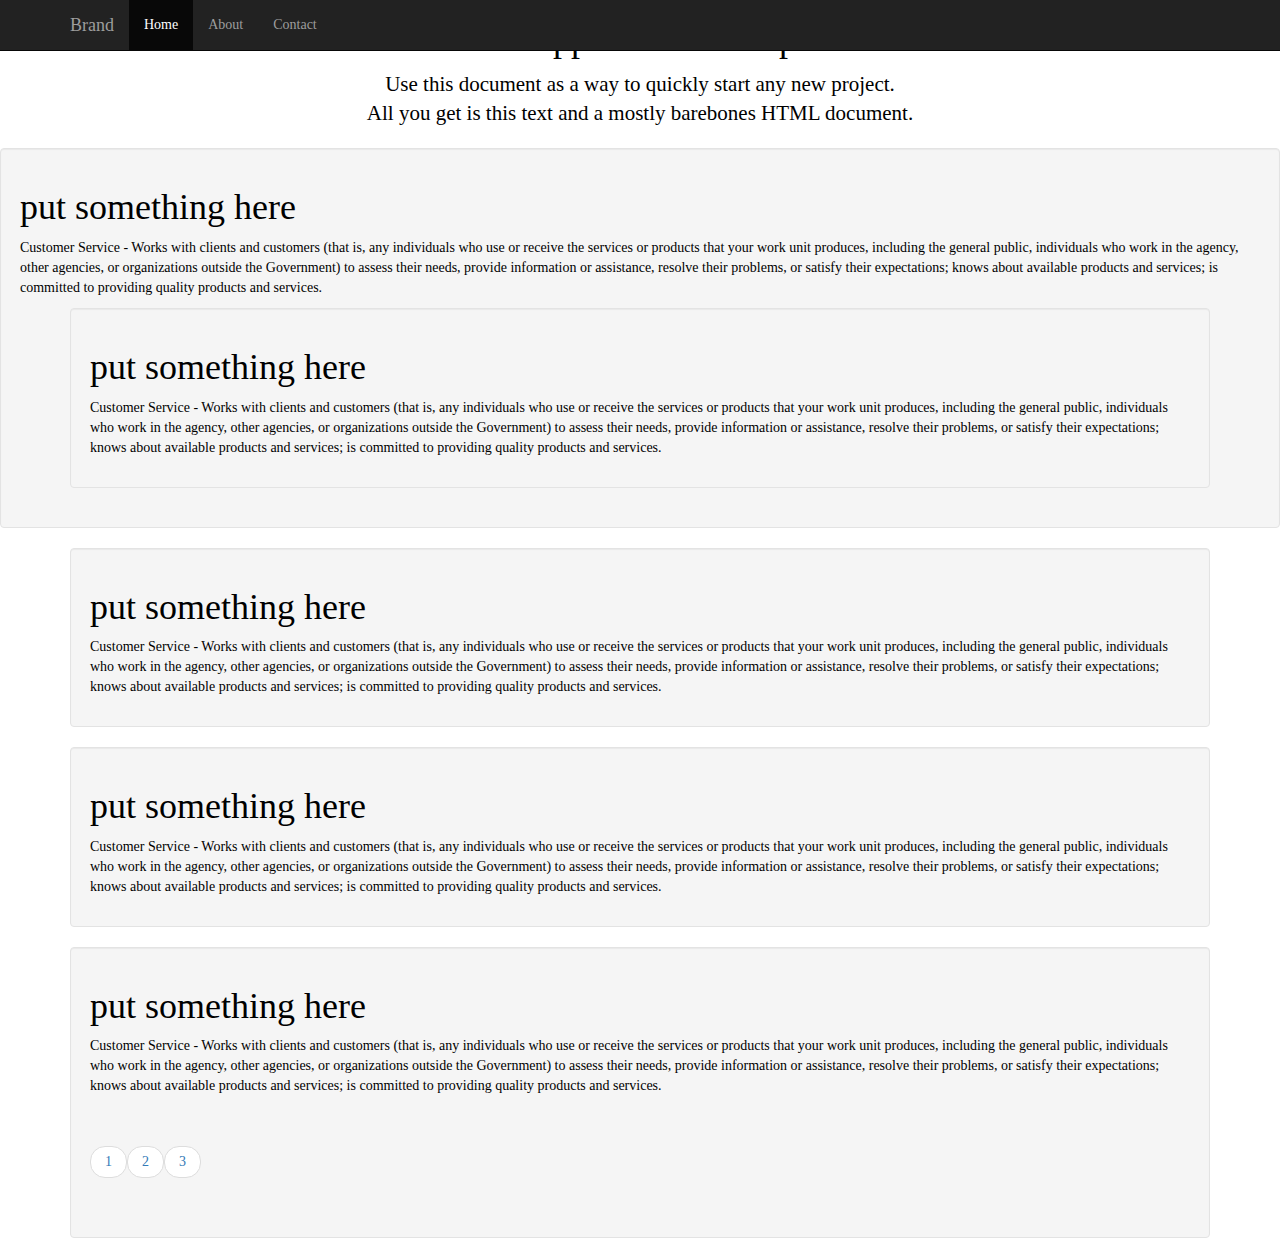
==== tester.html @ 9cf90850 "test page" ====
<!DOCTYPE html>
<html lang="eng">
<html>
  <head>
    <meta charset="utf-8">
    <title>API Project</title>
    <meta name="viewport" content="width=device-width, initial-scale=1">
    <!<link rel="stylesheet" href="https://maxcdn.bootstrapcdn.com/bootstrap/3.3.7/css/bootstrap.min.css">
    <link rel="stylesheet" type="text/css" href="css/bootstrap.css"> 
    <script src="https://ajax.googleapis.com/ajax/libs/jquery/3.2.1/jquery.min.js"></script>
    <!<script src="https://maxcdn.bootstrapcdn.com/bootstrap/3.3.7/js/bootstrap.min.js">  <!</script>
    <script src='js/bootstrap.min.js'></script>
    <script src= 'script.js'></script>     

    <link href="https://fonts.googleapis.com/css?family=Barrio" rel="stylesheet">
    <link href="https://fonts.googleapis.com/css?family=Offside|Walter+Turncoat" rel="stylesheet">




    <!<link href="fonts.css" rel="stylesheet" type="text/css" media="all" >
    
    <link href="style.css" rel="stylesheet" type="text/css">

  </head>
  <body>





<div class="navbar navbar-inverse navbar-fixed-top">
  <div class="container">
    <div class="navbar-header">
      <button type="button" class="navbar-toggle" data-toggle="collapse" data-target=".navbar-collapse">
        <span class="icon-bar"></span>
        <span class="icon-bar"></span>
        <span class="icon-bar"></span>
      </button>
      <a class="navbar-brand" href="#">Brand</a>
    </div>
    <div class="collapse navbar-collapse">
      <ul class="nav navbar-nav">
        <li class="active"><a href="#">Home</a></li>
        <li><a href="#about">About</a></li>
        <li><a href="#contact">Contact</a></li>
      </ul>
    </div><!--/.nav-collapse -->
  </div>
</div>

<div class="container">
  
  <div class="text-center">
    <h1>Bootstrapper starter template</h1>
    <p class="lead">Use this document as a way to quickly start any new project.<br> All you get is this text and a mostly barebones HTML document.</p>
  </div>
  
</div><!-- /.container -->
<div>
  
<div class="well"> 
      <h1>put something here</h1>
    <p>Customer Service - Works with clients and customers (that is, any individuals
      who use or receive the services or products that your work unit produces, including
      the general public, individuals who work in the agency, other agencies, or organizations
      outside the Government) to assess their needs, provide information or assistance, 
      resolve their problems, or satisfy their expectations; knows about available products
      and services; is committed to providing quality products and services.</p>
  
  <div class="container">
  <div class="well"> <div class="col-md-2"></div>
    <h1>put something here</h1>
    <p>Customer Service - Works with clients and customers (that is, any individuals
      who use or receive the services or products that your work unit produces, including
      the general public, individuals who work in the agency, other agencies, or organizations
      outside the Government) to assess their needs, provide information or assistance, 
      resolve their problems, or satisfy their expectations; knows about available products
      and services; is committed to providing quality products and services.</p>
  </div>

</div>
  
</div>

</div>


<div class="container">
  <div class="well"> <div class="col-md-2"></div>
    <h1>put something here</h1>
    <p>Customer Service - Works with clients and customers (that is, any individuals who use or receive the services or products that your work unit produces, including the general public, individuals who work in the agency, other agencies, or organizations outside the Government) to assess their needs, provide information or assistance, resolve their problems, or satisfy their expectations; knows about available products and services; is committed to providing quality products and services.</p>
  </div>

</div>
<div class="container">
  <div class="well"> <div class="col-md-2"></div>
    <h1>put something here</h1>
    <p>Customer Service - Works with clients and customers (that is, any individuals
      who use or receive the services or products that your work unit produces, including
      the general public, individuals who work in the agency, other agencies, or organizations
      outside the Government) to assess their needs, provide information or assistance, 
      resolve their problems, or satisfy their expectations; knows about available products
      and services; is committed to providing quality products and services.</p>
  </div>

</div>
<div class="container">
  <div class="well"> <div class="col-md-2"></div>
    <h1>put something here</h1>
    <p>Customer Service - Works with clients and customers (that is, any individuals who use or receive the services or products that your work unit produces, including the general public, individuals who work in the agency, other agencies, or organizations outside the Government) to assess their needs, provide information or assistance, resolve their problems, or satisfy their expectations; knows about available products and services; is committed to providing quality products and services.</p>
  
<div class="pagination pagination-mini">
	<ul class="pager"><li><a href="#">1</a></li><li><a href="#">2</a></li><li><a href="#">3</a></li></ul>
</div>

  </div>

</div>

<span></span>

  </body>
<!  <script src=script.js><!/script>
</html>
---- style.css ----
@font-face{
    font-family: 'Masked';
    src: url('fonts/mask.ttf');
    }

body, h1 {
  font-family: 'Masked';
  color: black;
  }
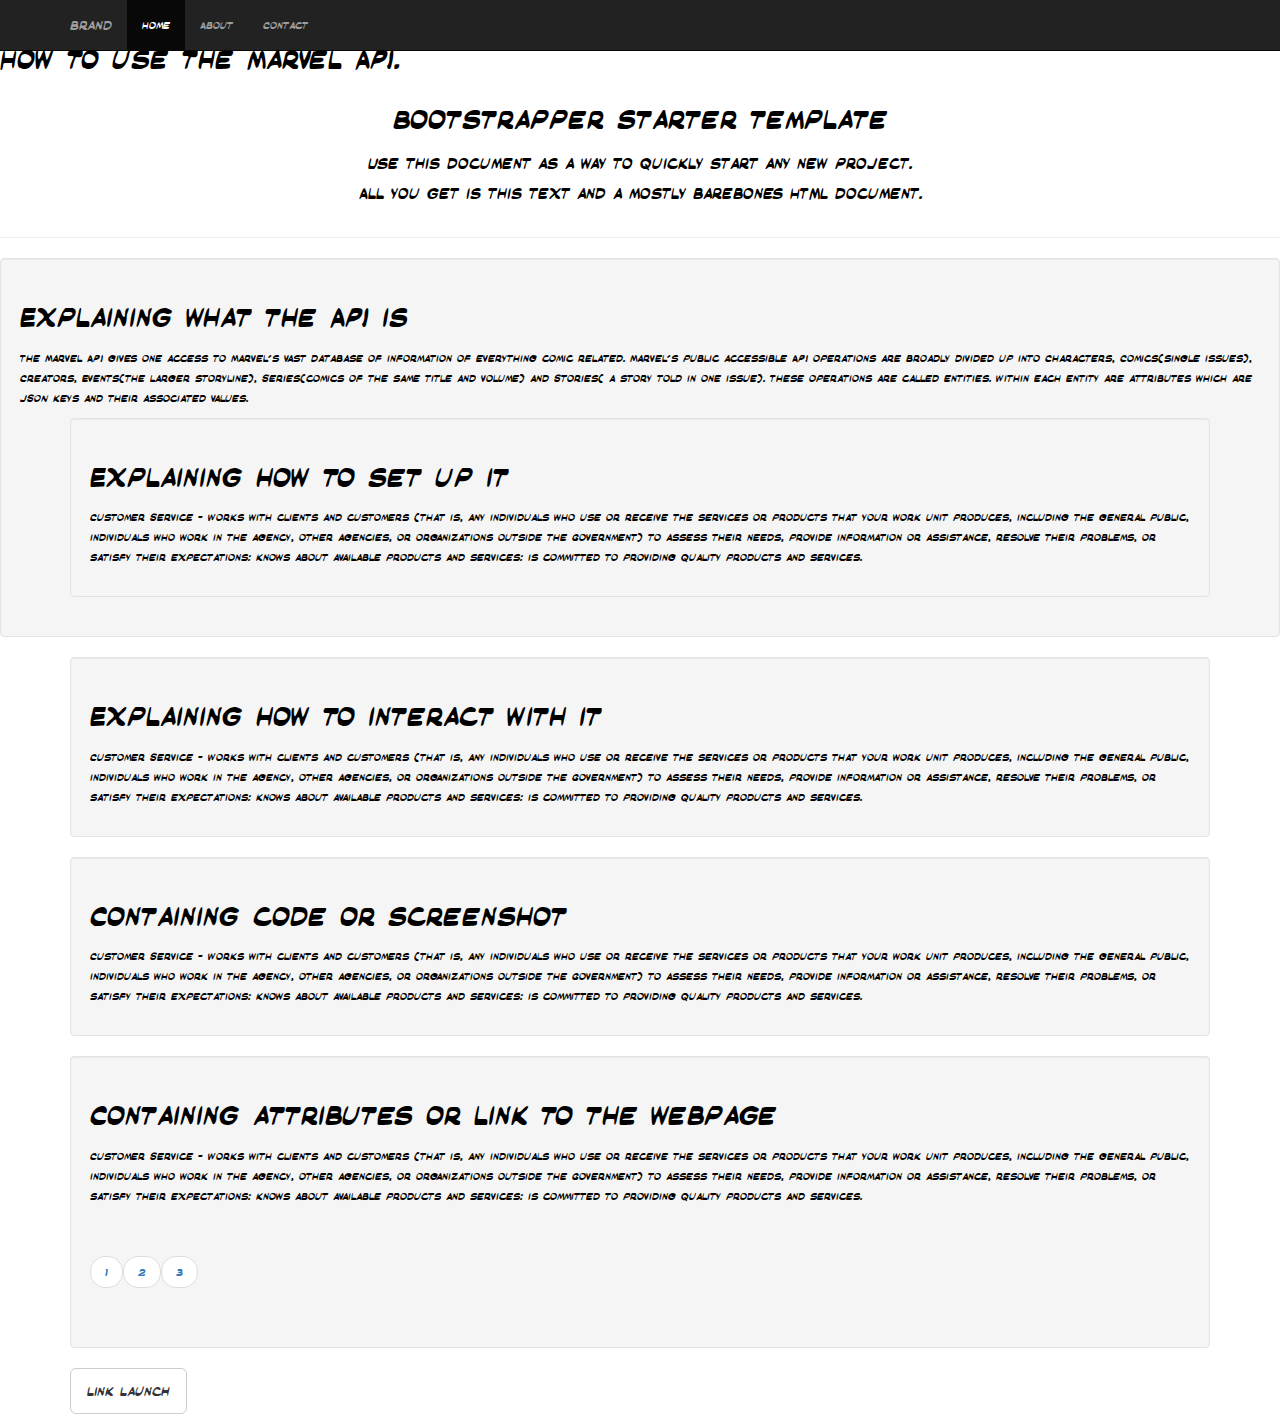
==== commit aa2fa631: "add button" ====
--- a/tester.html
+++ b/tester.html
@@ -8,6 +8,7 @@
     <!<link rel="stylesheet" href="https://maxcdn.bootstrapcdn.com/bootstrap/3.3.7/css/bootstrap.min.css">
     <link rel="stylesheet" type="text/css" href="css/bootstrap.css"> 
     <script src="https://ajax.googleapis.com/ajax/libs/jquery/3.2.1/jquery.min.js"></script>
+    <!THese are linked but used local to make changes>
     <!<script src="https://maxcdn.bootstrapcdn.com/bootstrap/3.3.7/js/bootstrap.min.js">  <!</script>
     <script src='js/bootstrap.min.js'></script>
     <script src= 'script.js'></script>     
@@ -49,28 +50,30 @@
   </div>
 </div>
 
-<div class="container">
-  
+<div class="container-fixed">
+  <div class="page-header">
+  <h1>How to use the Marvel API.</h1>
   <div class="text-center">
     <h1>Bootstrapper starter template</h1>
     <p class="lead">Use this document as a way to quickly start any new project.<br> All you get is this text and a mostly barebones HTML document.</p>
   </div>
   
 </div><!-- /.container -->
+
 <div>
   
 <div class="well"> 
-      <h1>put something here</h1>
-    <p>Customer Service - Works with clients and customers (that is, any individuals
-      who use or receive the services or products that your work unit produces, including
-      the general public, individuals who work in the agency, other agencies, or organizations
-      outside the Government) to assess their needs, provide information or assistance, 
-      resolve their problems, or satisfy their expectations; knows about available products
-      and services; is committed to providing quality products and services.</p>
+      <h1>Explaining what the API is</h1>
+    <p>The Marvel API gives one access to Marvel's vast database of information of
+everything comic related. Marvel's public accessible API operations are broadly
+divided up into Characters, Comics(single issues), Creators, Events(the larger
+storyline), Series(comics of the same title and volume) and Stories( a story told
+in one issue). These operations are called entities. Within each entity are
+attributes which are JSON keys and their associated values.</p>
   
   <div class="container">
   <div class="well"> <div class="col-md-2"></div>
-    <h1>put something here</h1>
+    <h1>Explaining how to set up it</h1>
     <p>Customer Service - Works with clients and customers (that is, any individuals
       who use or receive the services or products that your work unit produces, including
       the general public, individuals who work in the agency, other agencies, or organizations
@@ -88,14 +91,14 @@
 
 <div class="container">
   <div class="well"> <div class="col-md-2"></div>
-    <h1>put something here</h1>
+    <h1>Explaining how to interact with it</h1>
     <p>Customer Service - Works with clients and customers (that is, any individuals who use or receive the services or products that your work unit produces, including the general public, individuals who work in the agency, other agencies, or organizations outside the Government) to assess their needs, provide information or assistance, resolve their problems, or satisfy their expectations; knows about available products and services; is committed to providing quality products and services.</p>
   </div>
 
 </div>
 <div class="container">
   <div class="well"> <div class="col-md-2"></div>
-    <h1>put something here</h1>
+    <h1>Containing code or screenshot</h1>
     <p>Customer Service - Works with clients and customers (that is, any individuals
       who use or receive the services or products that your work unit produces, including
       the general public, individuals who work in the agency, other agencies, or organizations
@@ -107,7 +110,7 @@
 </div>
 <div class="container">
   <div class="well"> <div class="col-md-2"></div>
-    <h1>put something here</h1>
+    <h1>Containing attributes or link to the webpage</h1>
     <p>Customer Service - Works with clients and customers (that is, any individuals who use or receive the services or products that your work unit produces, including the general public, individuals who work in the agency, other agencies, or organizations outside the Government) to assess their needs, provide information or assistance, resolve their problems, or satisfy their expectations; knows about available products and services; is committed to providing quality products and services.</p>
   
 <div class="pagination pagination-mini">
@@ -116,6 +119,10 @@
 
   </div>
 
+</div>
+ 
+<div class="container">
+    <a href="#" class="btn btn-default btn-lg" role="button"> Link Launch</a>
 </div>
 
 <span></span>
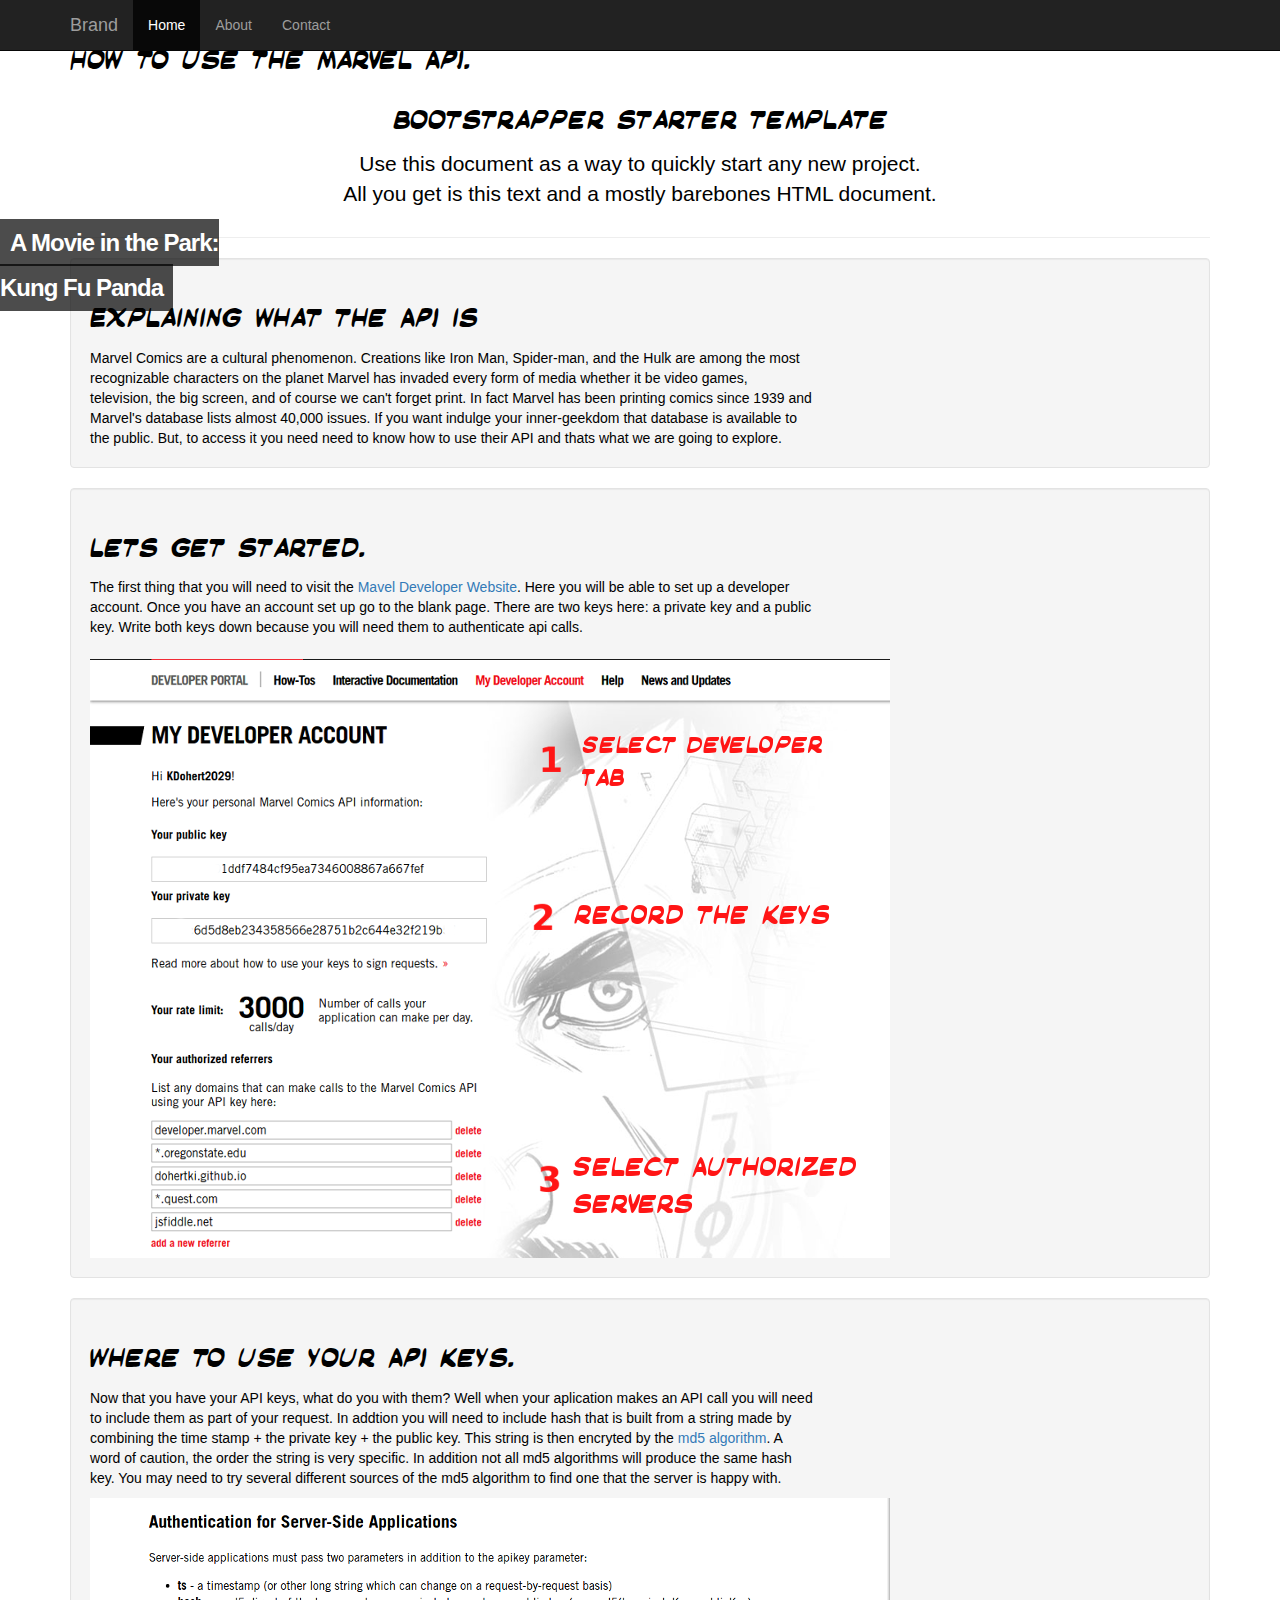
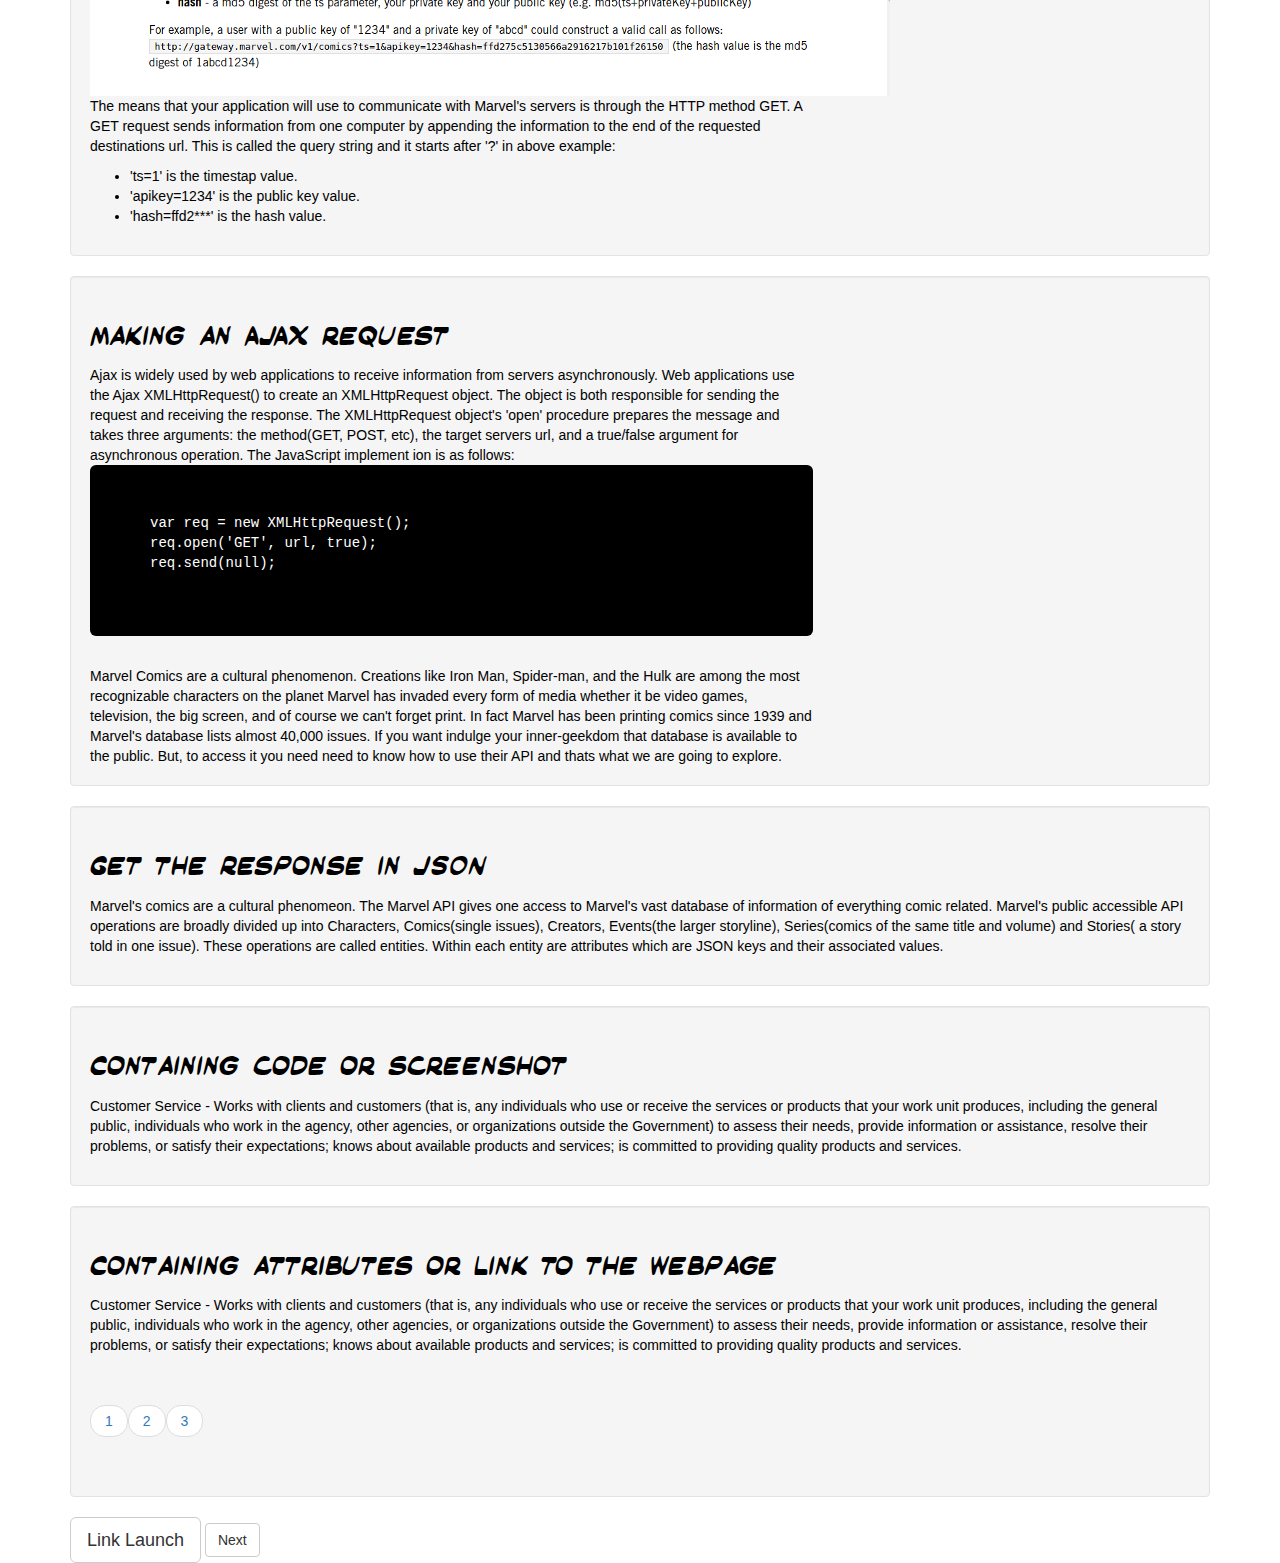
==== commit ce80a3d8: "Its night" ====
--- a/tester.html
+++ b/tester.html
@@ -11,7 +11,7 @@
     <!THese are linked but used local to make changes>
     <!<script src="https://maxcdn.bootstrapcdn.com/bootstrap/3.3.7/js/bootstrap.min.js">  <!</script>
     <script src='js/bootstrap.min.js'></script>
-    <script src= 'script.js'></script>     
+    <!<script src= 'script.js'><!</script>     
 
     <link href="https://fonts.googleapis.com/css?family=Barrio" rel="stylesheet">
     <link href="https://fonts.googleapis.com/css?family=Offside|Walter+Turncoat" rel="stylesheet">
@@ -30,69 +30,151 @@
 
 
 
-<div class="navbar navbar-inverse navbar-fixed-top">
+  <div class="navbar navbar-inverse navbar-fixed-top">
+    <div class="container">
+      <div class="navbar-header">
+        <button type="button" class="navbar-toggle" data-toggle="collapse" data-target=".navbar-collapse">
+          <span class="icon-bar"></span>
+          <span class="icon-bar"></span>
+          <span class="icon-bar"></span>
+        </button>
+        <a class="navbar-brand" href="#">Brand</a>
+      </div>
+      <div class="collapse navbar-collapse">
+        <ul class="nav navbar-nav">
+          <li class="active"><a href="#">Home</a></li>
+          <li><a href="#about">About</a></li>
+          <li><a href="#contact">Contact</a></li>
+        </ul>
+      </div><!--/.nav-collapse -->
+    </div>
+  </div>
+
+ <div class="container">
+  <div class="page-header">
+   <h1>How to use the Marvel API.</h1>
+    <div class="text-center">
+      <h1>Bootstrapper starter template</h1>
+      <p class="lead">Use this document as a way to quickly start any new project.<br> All you get is this text and a mostly barebones HTML document.</p>
+    </div>
+  </div><!-- /.container -->
+  </div>
+
   <div class="container">
-    <div class="navbar-header">
-      <button type="button" class="navbar-toggle" data-toggle="collapse" data-target=".navbar-collapse">
-        <span class="icon-bar"></span>
-        <span class="icon-bar"></span>
-        <span class="icon-bar"></span>
-      </button>
-      <a class="navbar-brand" href="#">Brand</a>
-    </div>
-    <div class="collapse navbar-collapse">
-      <ul class="nav navbar-nav">
-        <li class="active"><a href="#">Home</a></li>
-        <li><a href="#about">About</a></li>
-        <li><a href="#contact">Contact</a></li>
-      </ul>
-    </div><!--/.nav-collapse -->
-  </div>
-</div>
-
-<div class="container-fixed">
-  <div class="page-header">
-  <h1>How to use the Marvel API.</h1>
-  <div class="text-center">
-    <h1>Bootstrapper starter template</h1>
-    <p class="lead">Use this document as a way to quickly start any new project.<br> All you get is this text and a mostly barebones HTML document.</p>
-  </div>
-  
-</div><!-- /.container -->
-
-<div>
-  
-<div class="well"> 
+    <div class="well"> 
       <h1>Explaining what the API is</h1>
-    <p>The Marvel API gives one access to Marvel's vast database of information of
-everything comic related. Marvel's public accessible API operations are broadly
-divided up into Characters, Comics(single issues), Creators, Events(the larger
-storyline), Series(comics of the same title and volume) and Stories( a story told
-in one issue). These operations are called entities. Within each entity are
-attributes which are JSON keys and their associated values.</p>
-  
+        <div class="row">
+          <div class="col-lg-8 col-md-8 col-xs-12" >
+         Marvel Comics are a cultural phenomenon. Creations like Iron Man, Spider-man, and the Hulk are among the most recognizable characters on the planet Marvel has invaded every form of media whether it be video games, television, the big screen, and of course we can't forget print. In fact Marvel has been printing comics since 1939 and Marvel's database lists almost 40,000 issues. If you want indulge your inner-geekdom that database is available to the public.  But, to access it you need need to know how to use their API and thats what we are going to explore. 
+         </div>
+       </div>
+    </div> 
+  </div>
+
   <div class="container">
-  <div class="well"> <div class="col-md-2"></div>
-    <h1>Explaining how to set up it</h1>
-    <p>Customer Service - Works with clients and customers (that is, any individuals
-      who use or receive the services or products that your work unit produces, including
-      the general public, individuals who work in the agency, other agencies, or organizations
-      outside the Government) to assess their needs, provide information or assistance, 
-      resolve their problems, or satisfy their expectations; knows about available products
-      and services; is committed to providing quality products and services.</p>
-  </div>
-
-</div>
-  
-</div>
-
-</div>
-
-
-<div class="container">
-  <div class="well"> <div class="col-md-2"></div>
-    <h1>Explaining how to interact with it</h1>
-    <p>Customer Service - Works with clients and customers (that is, any individuals who use or receive the services or products that your work unit produces, including the general public, individuals who work in the agency, other agencies, or organizations outside the Government) to assess their needs, provide information or assistance, resolve their problems, or satisfy their expectations; knows about available products and services; is committed to providing quality products and services.</p>
+  
+  <div class="well"> <div class="col-md-2"></div>
+    <h1>Lets get started.</h1>
+    <div class="row">
+          <div class="col-lg-8 col-md-8 col-xs-12" >
+    <p>The first thing that you will need to visit the <a href="https://developer.marvel.com/" target="_blank">Mavel Developer Website</a>. Here you will be able to set up a developer 
+     account.  Once you have an account set up go to the blank page. There are two keys here:
+     a private key and a public key. Write both keys down because you will need them to authenticate api calls.
+         </div>
+       </div>
+    </p>
+    <img class="img-responsive" src="img/marvel_dev_msg.png"  alt="Responsive image" width: "600" height: auto;>
+    <h2><span>A Movie in the Park:<br />Kung Fu Panda</span></h2>
+  </div>
+
+  </div>
+  
+  
+  <div class="container">
+  
+  <div class="well"> <div class="col-md-2"></div>
+    <h1>Where to use your API keys.</h1>
+    <div class="row">
+          <div class="col-lg-8 col-md-8 col-xs-12" >
+          <p>Now that you have your API keys, what do you with them? Well when your aplication makes an API call you will need to include them as part of your request. In addtion you will need to include hash that is built from a string made by combining the time stamp + the private key + the public key. This string is then encryted by the <a href="https://en.wikipedia.org/wiki/MD5" target="_blank">md5 algorithm</a>. A word of caution, the order the string is very specific. In addition not all md5 algorithms will produce the same hash key. You may need to try several different sources of the md5 algorithm to find one that the server is happy with. 
+          </p>
+
+         </div>
+       </div>
+    
+    <a href="https://developer.marvel.com/documentation/authorization" target="_blank"><img class="img-responsive" src="img/marvel_key_sm.png"  alt="Responsive image" width: "600" height: auto;> </a>
+  
+
+   <div class="row">
+          <div class="col-lg-8 col-md-8 col-xs-12" >
+          <p>The means that your application will use to communicate with Marvel's servers is through the HTTP method GET. A GET request sends information from one computer by appending the information to the end of the requested destinations  url. This is called the query string and it starts after '?' in above example: 
+          <ul>
+            <li>'ts=1' is the timestap value. </li>
+            <li>'apikey=1234' is the public key value.</li>
+            <li>'hash=ffd2***' is the hash value.</li>
+
+          </ul>
+
+
+
+          </p>
+
+         </div>
+       </div>
+
+
+
+
+
+
+  </div>
+
+  </div>
+  
+
+
+
+
+
+
+<div class="container">
+    <div class="well"> 
+      <h1>Making an AJAX request </h1>
+        <div class="row">
+          <div class="col-lg-8 col-md-8 col-xs-12" >
+         Ajax is widely used by web applications to receive information from servers asynchronously. Web applications use the Ajax XMLHttpRequest() to create an XMLHttpRequest object. The object is both responsible for sending the request and receiving the response. The XMLHttpRequest object's 'open' procedure prepares the message and takes three arguments: the method(GET, POST, etc), the target servers url, and a true/false argument for asynchronous operation. The JavaScript implement ion is as follows:
+         <div class="jumbotron">
+           <p>
+          var req = new XMLHttpRequest();<br>
+          req.open('GET', url, true);<br>
+          req.send(null);
+          </p>    
+         </div>
+    
+
+         Marvel Comics are a cultural phenomenon. Creations like Iron Man, Spider-man, and the Hulk are among the most recognizable characters on the planet Marvel has invaded every form of media whether it be video games, television, the big screen, and of course we can't forget print. In fact Marvel has been printing comics since 1939 and Marvel's database lists almost 40,000 issues. If you want indulge your inner-geekdom that database is available to the public.  But, to access it you need need to know how to use their API and thats what we are going to explore. 
+         </div>
+       </div>
+    </div> 
+  </div>
+
+
+
+
+
+
+
+
+<div class="container">
+  <div class="well"> <div class="col-md-2"></div>
+    <h1>Get the Response in JSON</h1>
+    <p>     Marvel's comics are a cultural phenomeon. The Marvel API gives one access to Marvel's vast database of information of
+        everything comic related. Marvel's public accessible API operations are broadly
+        divided up into Characters, Comics(single issues), Creators, Events(the larger
+        storyline), Series(comics of the same title and volume) and Stories( a story told
+        in one issue). These operations are called entities. Within each entity are
+        attributes which are JSON keys and their associated values. 
+        </div></p>
   </div>
 
 </div>
@@ -123,6 +205,7 @@
  
 <div class="container">
     <a href="#" class="btn btn-default btn-lg" role="button"> Link Launch</a>
+    <button type="submit"  class="btn btn-default btn " role="button"> Next</button>
 </div>
 
 <span></span>
--- a/style.css
+++ b/style.css
@@ -5,12 +5,53 @@
     font-family: 'Masked';
     src: url('fonts/mask.ttf');
     }
-
-body, h1 {
+  body {
+  font-family: 'Arial';
+  color: black;
+  }
+  
+  h1 {
   font-family: 'Masked';
   color: black;
   }
 
+.jumbotron{
+	font-family: 'Courier';
+	font-size: 14px;
+	background-color: black;
+	color: white;
+}
+
+body: third-child{
+	background-color: red;
+}
+
+.container-fixed{
+	background-color: blue;
+	color: black;
+}
+
+
+.well.one{
+	color:red;
+}
 
 
 
+h2 { 
+   position: absolute; 
+   top: 200px; 
+   left: 0; 
+   width: 100%; 
+}
+
+
+
+h2 span { 
+   color: white; 
+   font: bold 24px/45px Helvetica, Sans-Serif; 
+   letter-spacing: -1px;  
+   background: rgb(0, 0, 0); /* fallback color */
+   background: rgba(0, 0, 0, 0.7);
+   padding: 10px; 
+}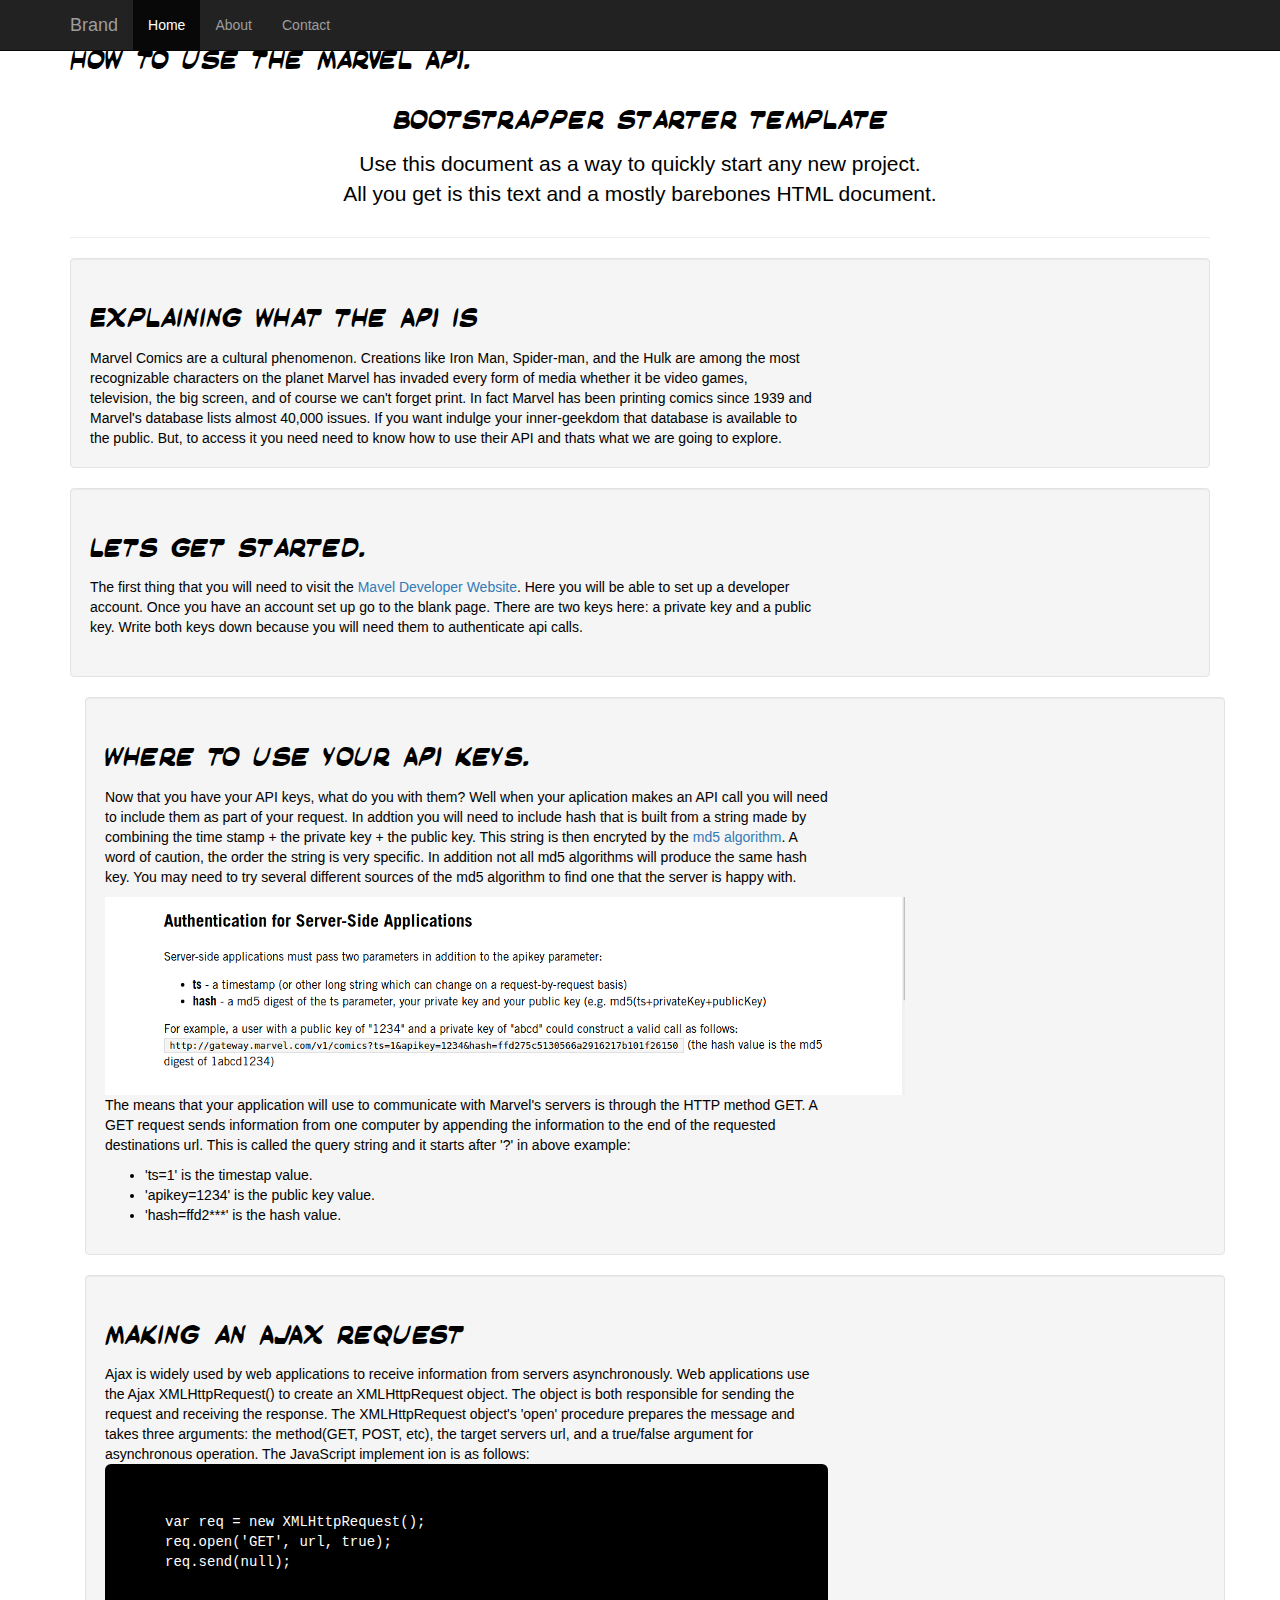
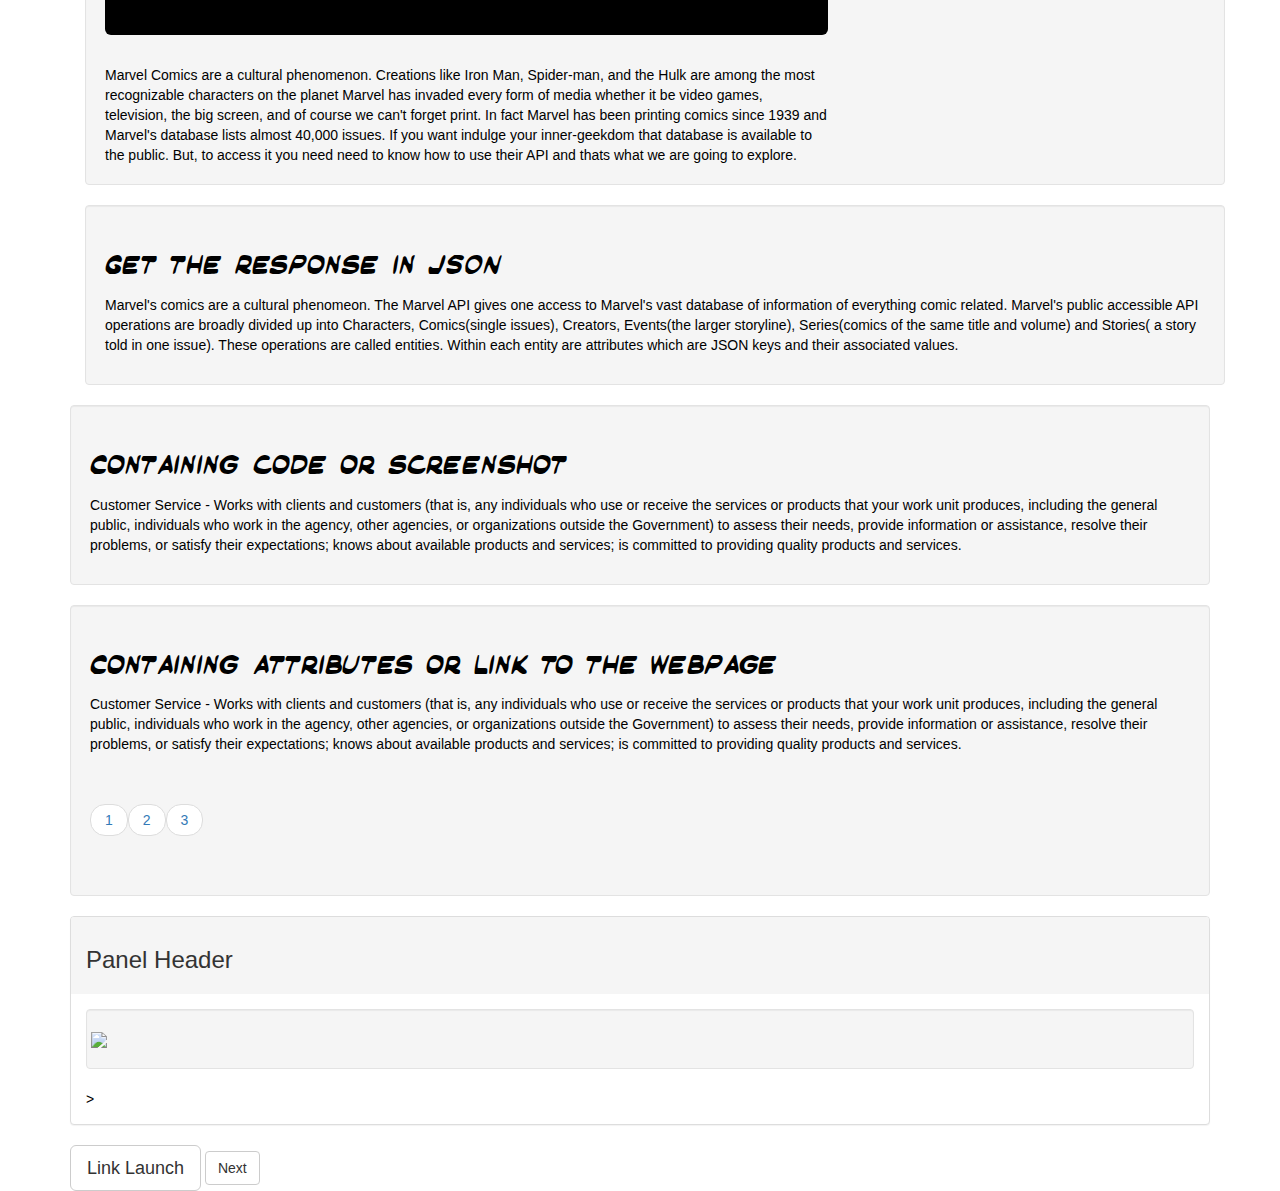
==== commit 9d3ecefc: "getting late" ====
--- a/tester.html
+++ b/tester.html
@@ -11,7 +11,7 @@
     <!THese are linked but used local to make changes>
     <!<script src="https://maxcdn.bootstrapcdn.com/bootstrap/3.3.7/js/bootstrap.min.js">  <!</script>
     <script src='js/bootstrap.min.js'></script>
-    <!<script src= 'script.js'><!</script>     
+        
 
     <link href="https://fonts.googleapis.com/css?family=Barrio" rel="stylesheet">
     <link href="https://fonts.googleapis.com/css?family=Offside|Walter+Turncoat" rel="stylesheet">
@@ -83,10 +83,6 @@
          </div>
        </div>
     </p>
-    <img class="img-responsive" src="img/marvel_dev_msg.png"  alt="Responsive image" width: "600" height: auto;>
-    <h2><span>A Movie in the Park:<br />Kung Fu Panda</span></h2>
-  </div>
-
   </div>
   
   
@@ -202,15 +198,58 @@
   </div>
 
 </div>
+
+
+ <div class="container">
+
+  <div class="panel-group">
+    <div class="panel panel-default">
+      <div class="panel-heading" id="cardname"><h3>Panel Header</h3></div>
+      <div class="panel-body">
+        <div class="well" > 
+          <div class="row" >
+            <span id="cardtab"><img src='http://i.annihil.us/u/prod/marvel/i/mg/3/10/52740e0f3c733/portrait_fantastic.jpg' /></span>
+            <span id="cardstory"></span>
+          </div>
+        </div>
+      ></div>
+    </div>
+    
+    
+
+
+
+
+
+
+
+
+
+
+
+
+
+
+
+
+
  
+    </div> 
+  </div>
+
+
+
 <div class="container">
     <a href="#" class="btn btn-default btn-lg" role="button"> Link Launch</a>
-    <button type="submit"  class="btn btn-default btn " role="button"> Next</button>
+    <button type="submit"  class="btn btn-default btn " role="button" id="roll"> Next</button>
 </div>
 
 <span></span>
 
   </body>
+
+<script src= 'js/script_params.js'></script> 
+
 <!  <script src=script.js><!/script>
 </html>
 
